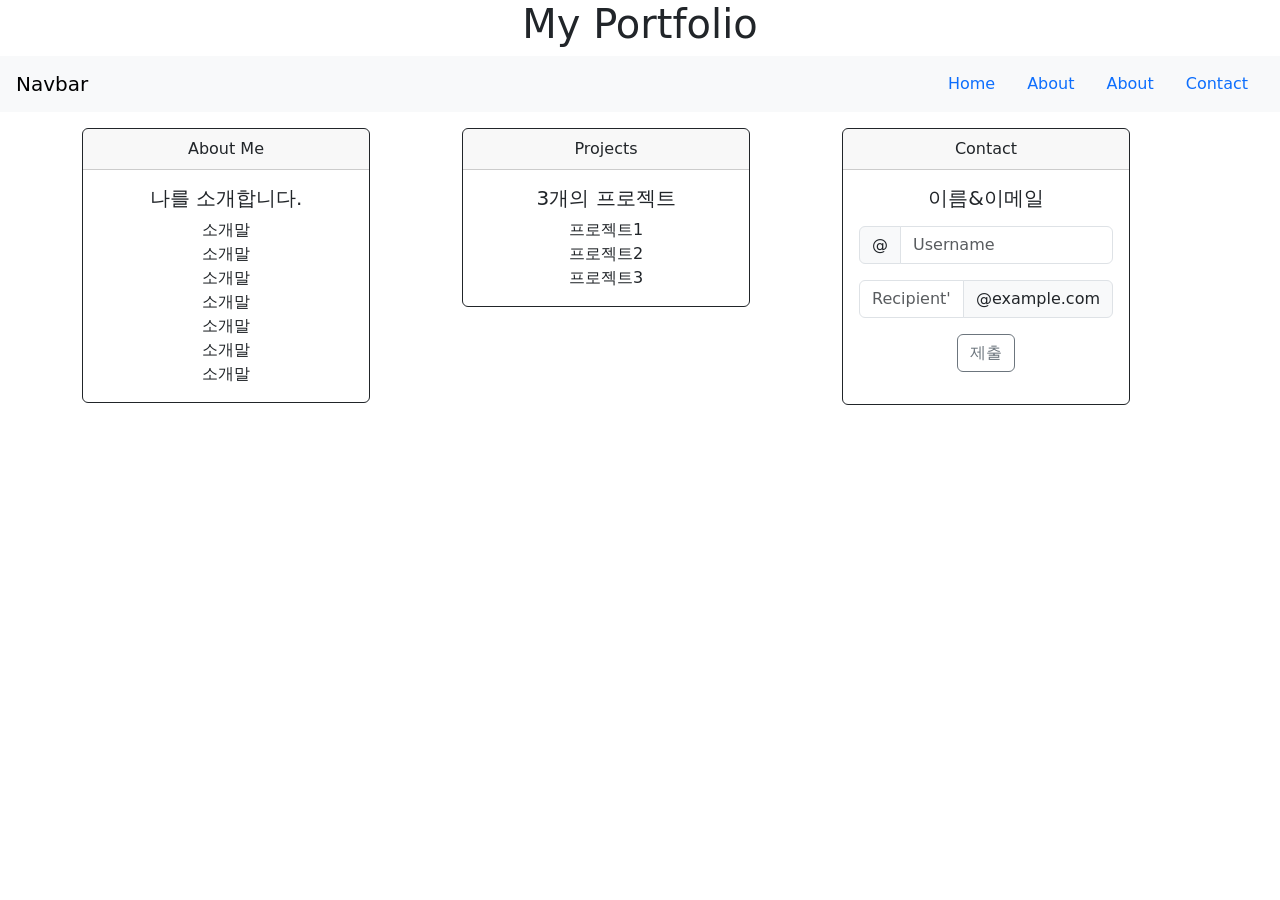
==== index.html @ 11213a45 "DAY7 클론코딩 대비 bootstrap 준비" ====
<!doctype html>
    <html lang="ko">
        <head>
            <meta charset="UTF-8">
            <meta name="viewport" content="width=device-width, initial-scale=1.0">
            <title>My Portfolio</title>
            <link href="https://cdn.jsdelivr.net/npm/bootstrap@5.3.8/dist/css/bootstrap.min.css" rel="stylesheet" integrity="sha384-sRIl4kxILFvY47J16cr9ZwB07vP4J8+LH7qKQnuqkuIAvNWLzeN8tE5YBujZqJLB" crossorigin="anonymous">
        </head>
        <body>
            <h1 class="text-center">My Portfolio</h1>
            <script src="https://cdn.jsdelivr.net/npm/bootstrap@5.3.8/dist/js/bootstrap.bundle.min.js" integrity="sha384-FKyoEForCGlyvwx9Hj09JcYn3nv7wiPVlz7YYwJrWVcXK/BmnVDxM+D2scQbITxI" crossorigin="anonymous"></script>
            <header>
                <nav>
                    <nav id="navbar-example2" class="navbar bg-body-tertiary px-3 mb-3">
                    <a class="navbar-brand" href="#">Navbar</a>
                    <ul class="nav nav-pills">
                        <li class="nav-item">
                        <a class="nav-link" href="#scrollspyHeading1">Home</a>
                        </li>
                        <li class="nav-item">
                        <a class="nav-link" href="#scrollspyHeading2">About</a>
                        </li>
                        <li class="nav-item">
                        <a class="nav-link" href="#scrollspyHeading3">About</a>
                        </li><li class="nav-item">
                        <a class="nav-link" href="#scrollspyHeading4">Contact</a>
                        </li>
                    </ul>
                    </nav>
                    </div>
                </nav>
            </header>
            <main>
                <section>
                    <div class="container text-center">
                    <div class="row">
                        <div class="col">
                            <div class="card border-dark mb-3" style="max-width: 18rem;">
                              <div class="card-header">About Me</div>
                                <div class="card-body">
                                    <h5 class="card-title">나를 소개합니다.</h5>
                                    <p class="card-text">소개말<br>
                                        소개말<br>
                                        소개말<br>
                                        소개말<br>
                                        소개말<br>
                                        소개말<br>
                                        소개말<br>
                                    </p>
                                </div>
                            </div>
                        </div>
                        <div class="col">
                            <div class="card border-dark mb-3" style="max-width: 18rem;">
                              <div class="card-header">Projects</div>
                                <div class="card-body">
                                    <h5 class="card-title">3개의 프로젝트</h5>
                                    <p class="card-text">프로젝트1<br>
                                        프로젝트2<br>
                                        프로젝트3<br>
                                    </p>
                                </div>
                            </div>
                        </div>
                        <div class="col">
                            <div class="card border-dark mb-3" style="max-width: 18rem;">
                              <div class="card-header">Contact</div>
                                <div class="card-body">
                                    <h5 class="card-title">이름&이메일</h5>
                                    <p class="card-text">
                                        <div class="input-group mb-3">
                                            <span class="input-group-text" id="basic-addon1">@</span>
                                            <input type="text" class="form-control" placeholder="Username" aria-label="Username" aria-describedby="basic-addon1">
                                        </div>

                                        <div class="input-group mb-3">
                                            <input type="text" class="form-control" placeholder="Recipient's username" aria-label="Recipient's username" aria-describedby="basic-addon2">
                                            <span class="input-group-text" id="basic-addon2">@example.com</span>
                                        </div>
                                        <button type="button" class="btn btn-outline-secondary">제출</button>
                                    </p>
                                </div>
                            </div>
                        </div>
                    </div>
                    </div>
                </section>
                <article>

                </article>
            </main>
            <aside>

            </aside>
            <footer>

            </footer>
        </body>
    </html>
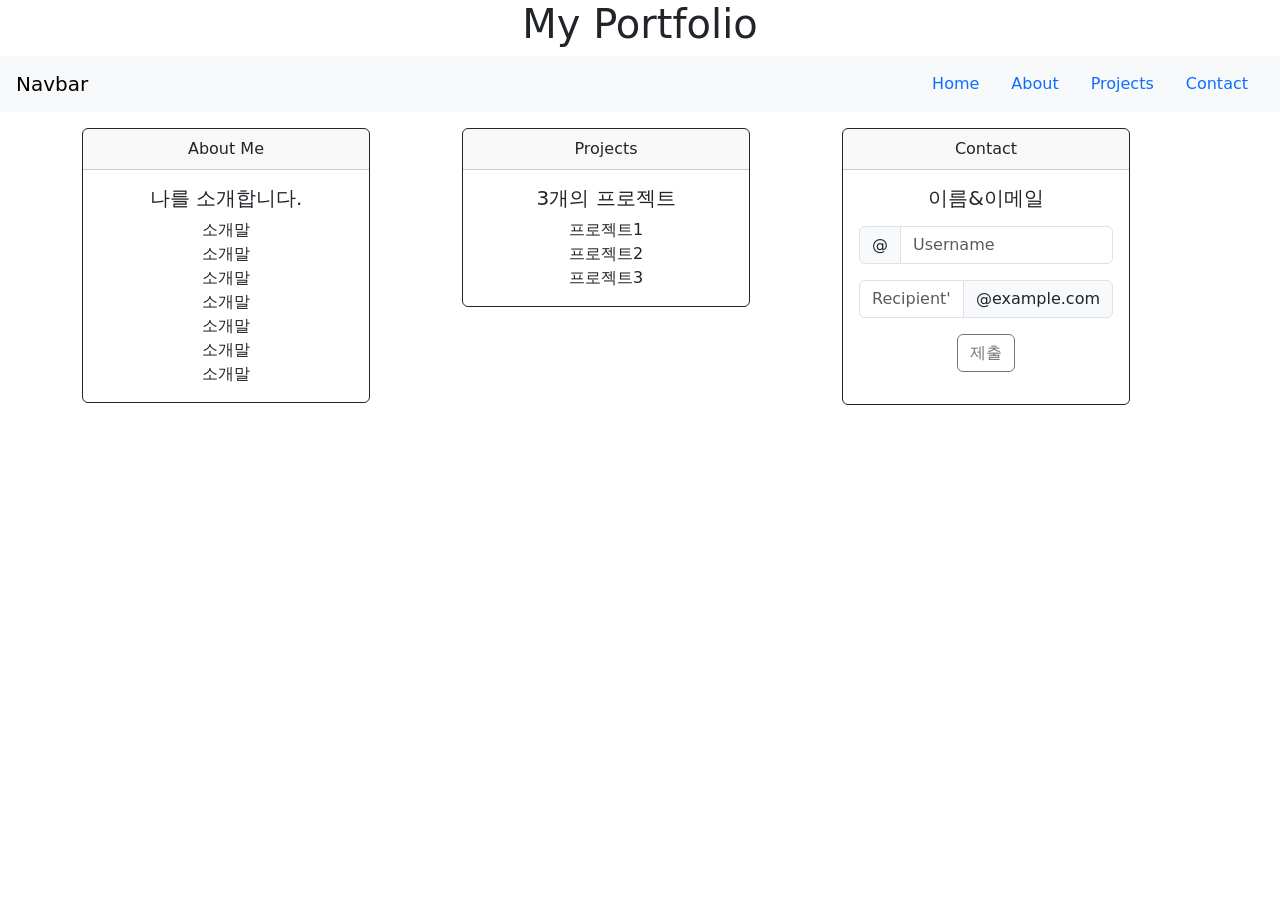
==== commit 97d3d15b: "project수정" ====
--- a/index.html
+++ b/index.html
@@ -21,7 +21,7 @@
                         <a class="nav-link" href="#scrollspyHeading2">About</a>
                         </li>
                         <li class="nav-item">
-                        <a class="nav-link" href="#scrollspyHeading3">About</a>
+                        <a class="nav-link" href="#scrollspyHeading3">Projects</a>
                         </li><li class="nav-item">
                         <a class="nav-link" href="#scrollspyHeading4">Contact</a>
                         </li>
